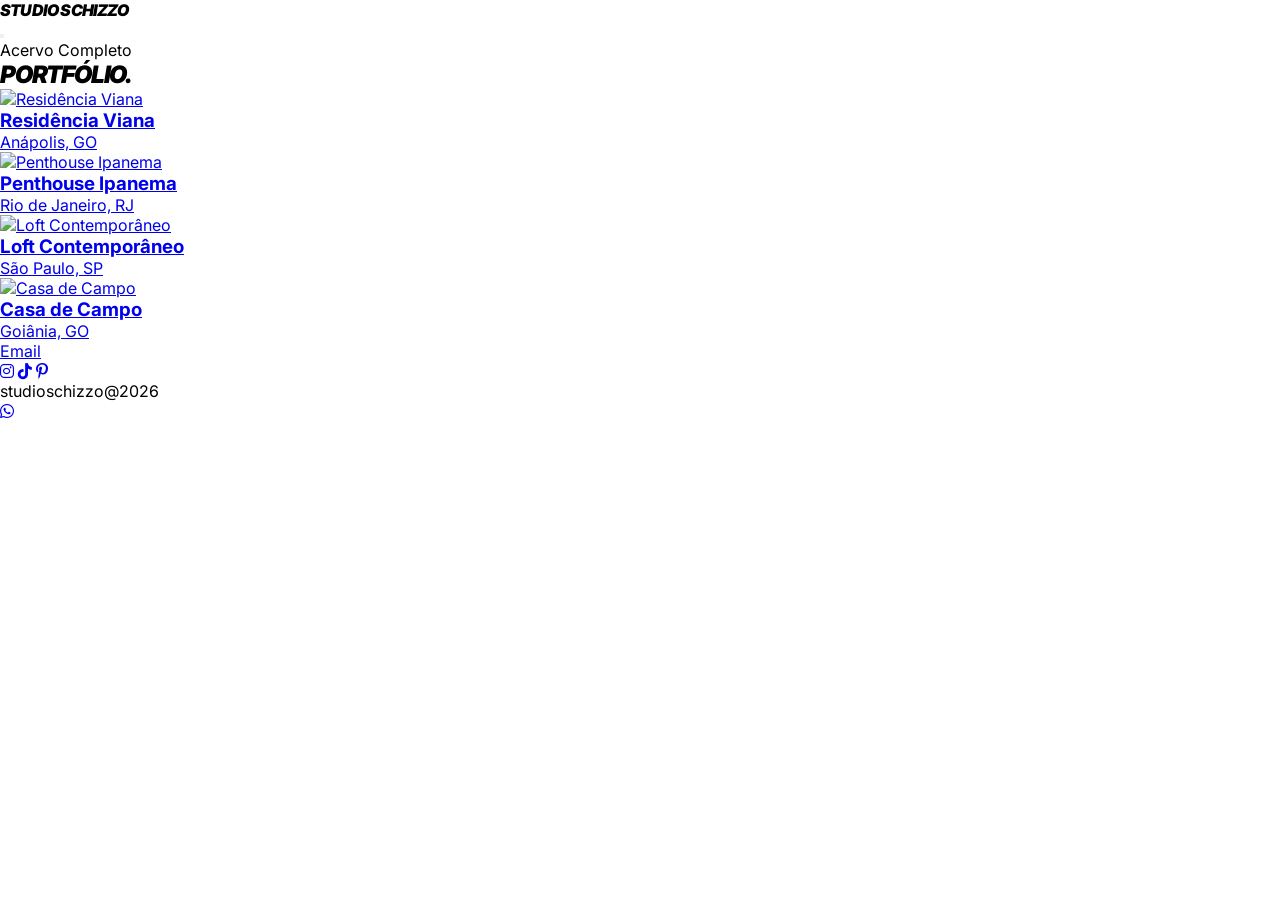
==== portfolio.html @ 6f2f3336 "Atualização 1.2 - Novo Port" ====
<!DOCTYPE html>
<html>
<head>
  <base target="_top">
  <meta name="description" content="Portfólio de projetos do Studio Schizzo.">
  <meta name="viewport" content="width=device-width, initial-scale=1.0">
  <title>Studio Schizzo | Portfólio</title>
  <script src="https://cdn.tailwindcss.com"></script>
  <link rel="preconnect" href="https://fonts.googleapis.com">
  <link rel="preconnect" href="https://fonts.gstatic.com" crossorigin>
  <link href="https://fonts.googleapis.com/css2?family=Inter:wght@300;400;900&display=swap" rel="stylesheet">
  <link rel="stylesheet" href="https://cdnjs.cloudflare.com/ajax/libs/font-awesome/6.5.1/css/all.min.css">
  <link rel="stylesheet" href="css/style.css">
</head>
<body class="antialiased selection:bg-black selection:text-white">

  <div id="header-placeholder"></div>

  <main class="bg-white px-6">
    <div class="max-w-7xl mx-auto py-12">
      <header class="mb-12 mt-20">
        <span class="text-[10px] font-bold uppercase tracking-[0.4em] text-gray-400 block mb-2">Acervo Completo</span>
        <h2 class="text-5xl md:text-7xl font-studio italic uppercase">Portfólio.</h2>
      </header>
      <div id="grid-portfolio" class="grid grid-cols-1 md:grid-cols-2 lg:grid-cols-3 gap-8">
        <!-- Cards dos projetos serão inseridos dinamicamente aqui -->
      </div>
    </div>
  </main>

  <div id="footer-placeholder"></div>
  
  <a href="https://wa.me/5562992470702" target="_blank" class="fixed bottom-24 right-6 z-50 bg-[#25D366] text-white w-14 h-14 flex items-center justify-center rounded-full shadow-xl hover:scale-110 transition-transform cursor-pointer" rel="noopener">
    <i class="fa-brands fa-whatsapp text-3xl"></i>
  </a>

  <script src="js/main.js"></script> 
  <script src="projects.js"></script>
  <script src="js/portfolio.js"></script>
</body>
</html>
---- css/style.css ----
/* === BASE STYLES (MOBILE-FIRST) === */
* {
  margin: 0;
  padding: 0;
  box-sizing: border-box;
  -webkit-tap-highlight-color: transparent;
}

body {
  font-family: 'Inter', sans-serif;
  background: #fff;
  color: #000;
  overflow-x: hidden;
}

img {
  max-width: 100%;
  height: auto;
  display: block;
}

.font-studio {
  font-weight: 900;
  letter-spacing: -0.05em;
  font-style: italic;
  text-transform: uppercase;
}

/* ... (estilos existentes) ... */

/* === NOVOS ESTILOS PARA PÁGINA DE PROJETO === */

#project-header {
    border-bottom: 1px solid rgba(0,0,0,0.1);
    padding: 1rem 1.5rem;
}

/* Contêiner da Galeria Horizontal */
#project-gallery-container {
    display: flex;
    overflow-x: auto;
    /* Ativa a "atração" magnética do scroll no eixo X */
    scroll-snap-type: x mandatory;
    /* Garante um padding nas extremidades para a primeira/última imagem centralizar */
    padding: 0 5vw;
    gap: 1rem;
}

#project-gallery-container::-webkit-scrollbar {
  display: none; /* Esconde a barra de rolagem no Chrome, Safari, Opera */
}

/* Imagens da Galeria (Mobile-First) */
.gallery-image {
    /* Ocupa 90% da largura da viewport, garantindo a "espiada" na próxima imagem */
    flex: 0 0 90vw;
    height: 75vh;
    object-fit: cover;
    /* Define o ponto de "snap" da imagem para o centro */
    scroll-snap-align: center;
    border-radius: 1rem;
}

/* === COMENTÁRIO EXPLICATIVO === */
/* A combinação de 'flex: 0 0 90vw' nas imagens e 'scroll-snap-type' no contêiner
   cria a experiência de swipe. A largura menor que 100% da viewport ('90vw') garante
   que uma parte da próxima imagem ('peek') seja sempre visível, incentivando o usuário
   a rolar horizontalmente. O 'scroll-snap-align: center' garante que, ao soltar o scroll,
   a imagem mais próxima se centralize perfeitamente na tela. O padding no container
   é crucial para permitir que a primeira e a última imagem também se centralizem.
*/

/* === PROGRESSIVE ENHANCEMENT (DESKTOP) === */
@media (min-width: 1024px) {
    .gallery-image {
        /* Em desktops, as imagens podem ser menores e ter uma altura diferente */
        flex: 0 0 60vw;
        max-height: 80vh;
    }

    #project-gallery-container {
        gap: 2rem;
    }
}

/* ... (Restante dos estilos) ... */

.horizontal-scroll {
  display: flex;
  overflow-x: auto;
  gap: 1rem;
  padding-bottom: 20px;
  scrollbar-width: none;
}

.horizontal-scroll::-webkit-scrollbar {
  display: none;
}

.snap-card {
  flex: 0 0 85vw;
}

.page-section {
  display: none;
  animation: fadeIn 0.5s ease;
  padding-top: 80px;
  min-height: 100vh;
}

.active-page {
  display: block !important;
}

@keyframes fadeIn {
  from { opacity: 0; transform: translateY(10px); }
  to { opacity: 1; transform: translateY(0); }
}

/* ... (outros estilos) ... */
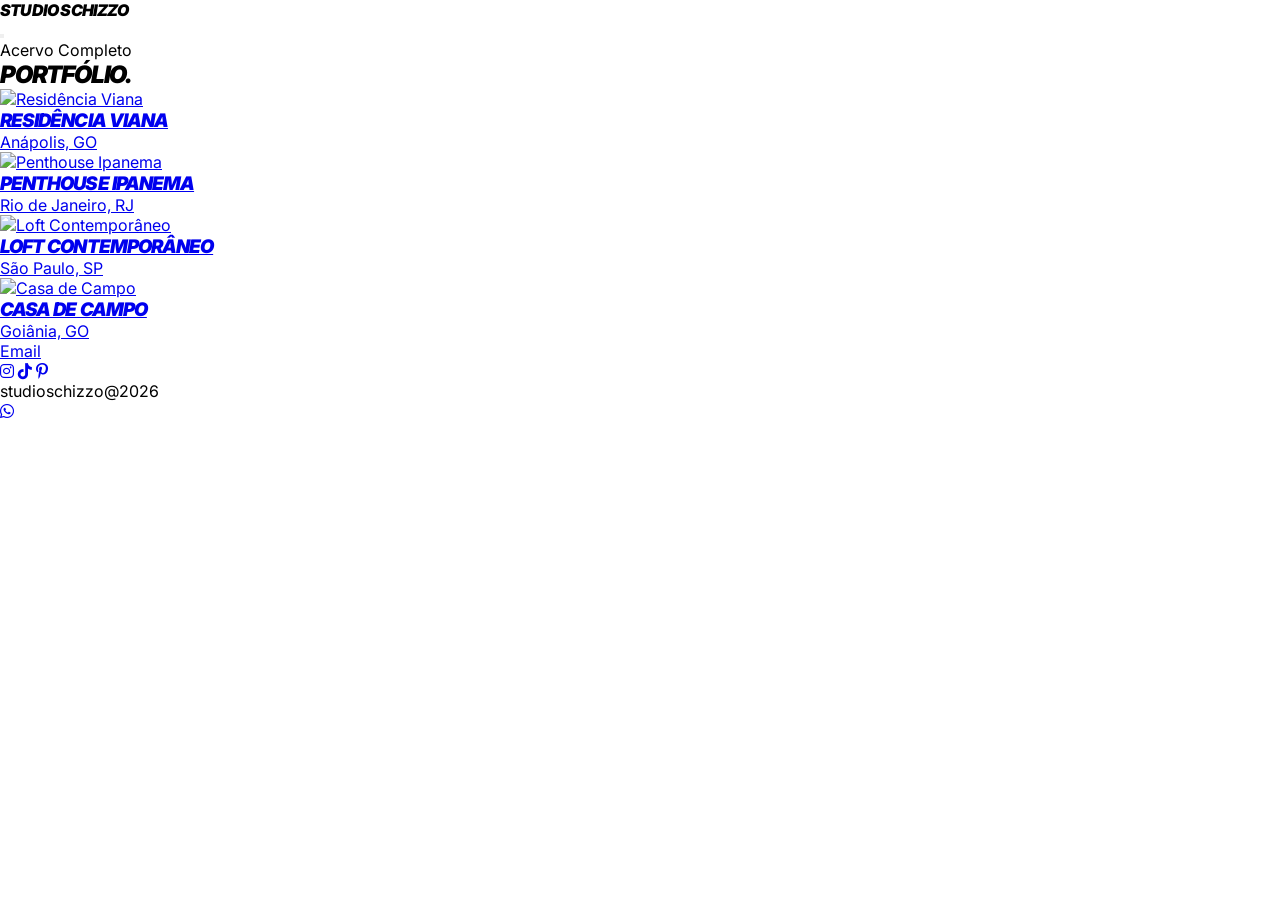
==== commit 9a16800b: "Correção 1.2.2" ====
--- a/portfolio.html
+++ b/portfolio.html
@@ -34,7 +34,7 @@
     <i class="fa-brands fa-whatsapp text-3xl"></i>
   </a>
 
-  <script src="js/main.js"></script> 
+  <script src="js/main.js"></script>
   <script src="projects.js"></script>
   <script src="js/portfolio.js"></script>
 </body>
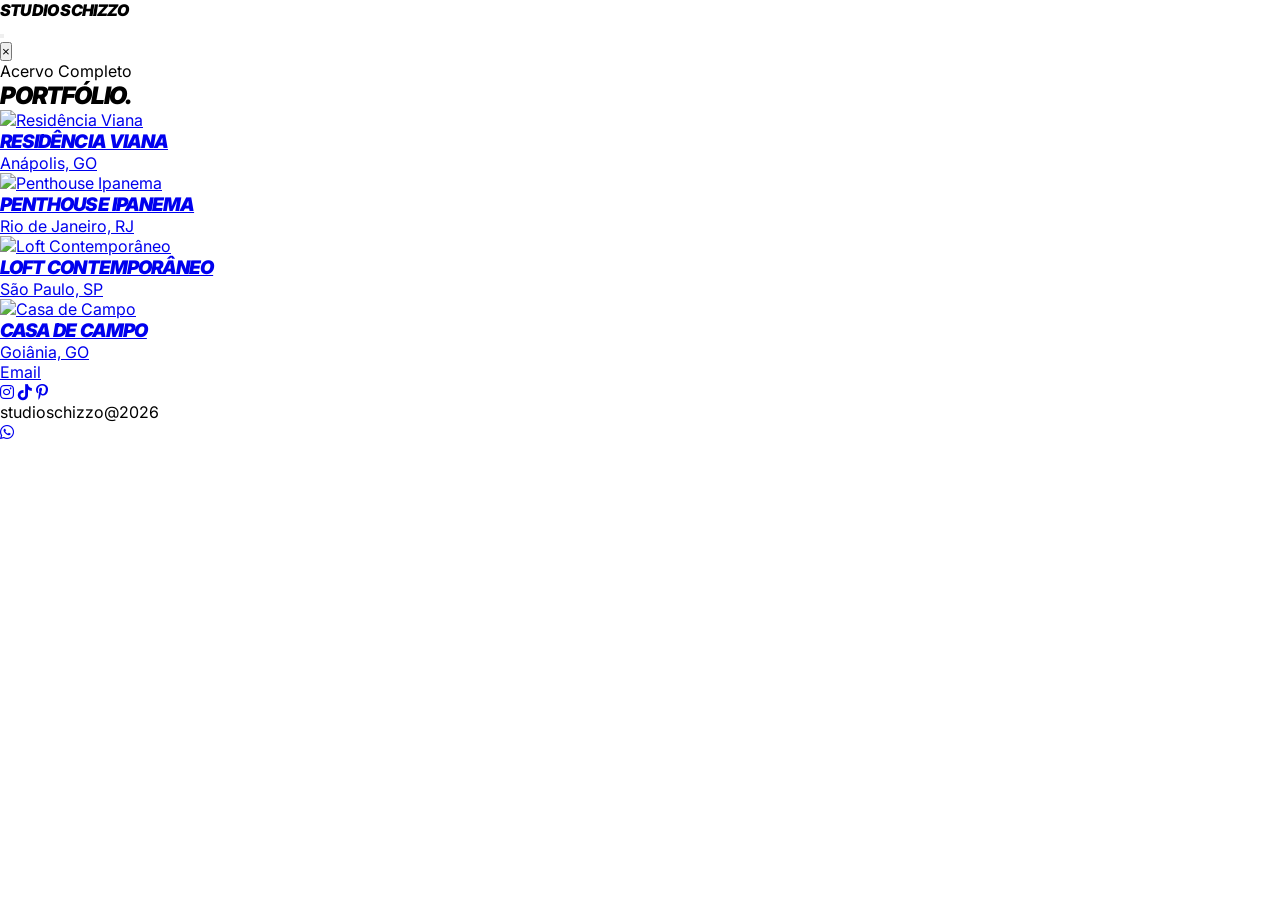
==== commit 15d9cfc2: "Correção 1.2.4" ====
--- a/portfolio.html
+++ b/portfolio.html
@@ -15,6 +15,7 @@
 <body class="antialiased selection:bg-black selection:text-white">
 
   <div id="header-placeholder"></div>
+  <div id="orcamento-placeholder"></div>
 
   <main class="bg-white px-6">
     <div class="max-w-7xl mx-auto py-12">
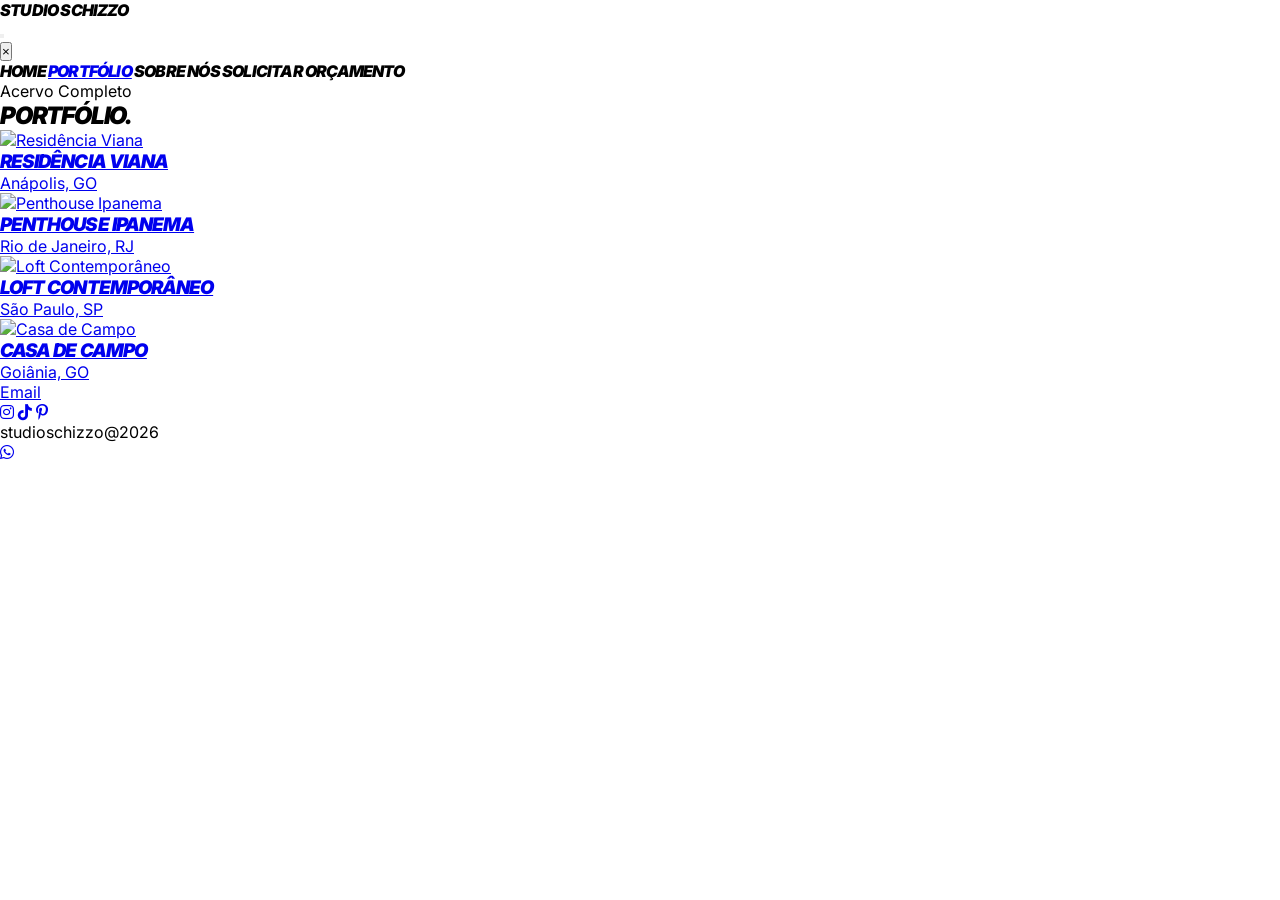
==== commit 3ea9e41f: "Correção 1.2.6" ====
--- a/portfolio.html
+++ b/portfolio.html
@@ -16,6 +16,7 @@
 
   <div id="header-placeholder"></div>
   <div id="orcamento-placeholder"></div>
+  <div id="menu-placeholder"></div>
 
   <main class="bg-white px-6">
     <div class="max-w-7xl mx-auto py-12">
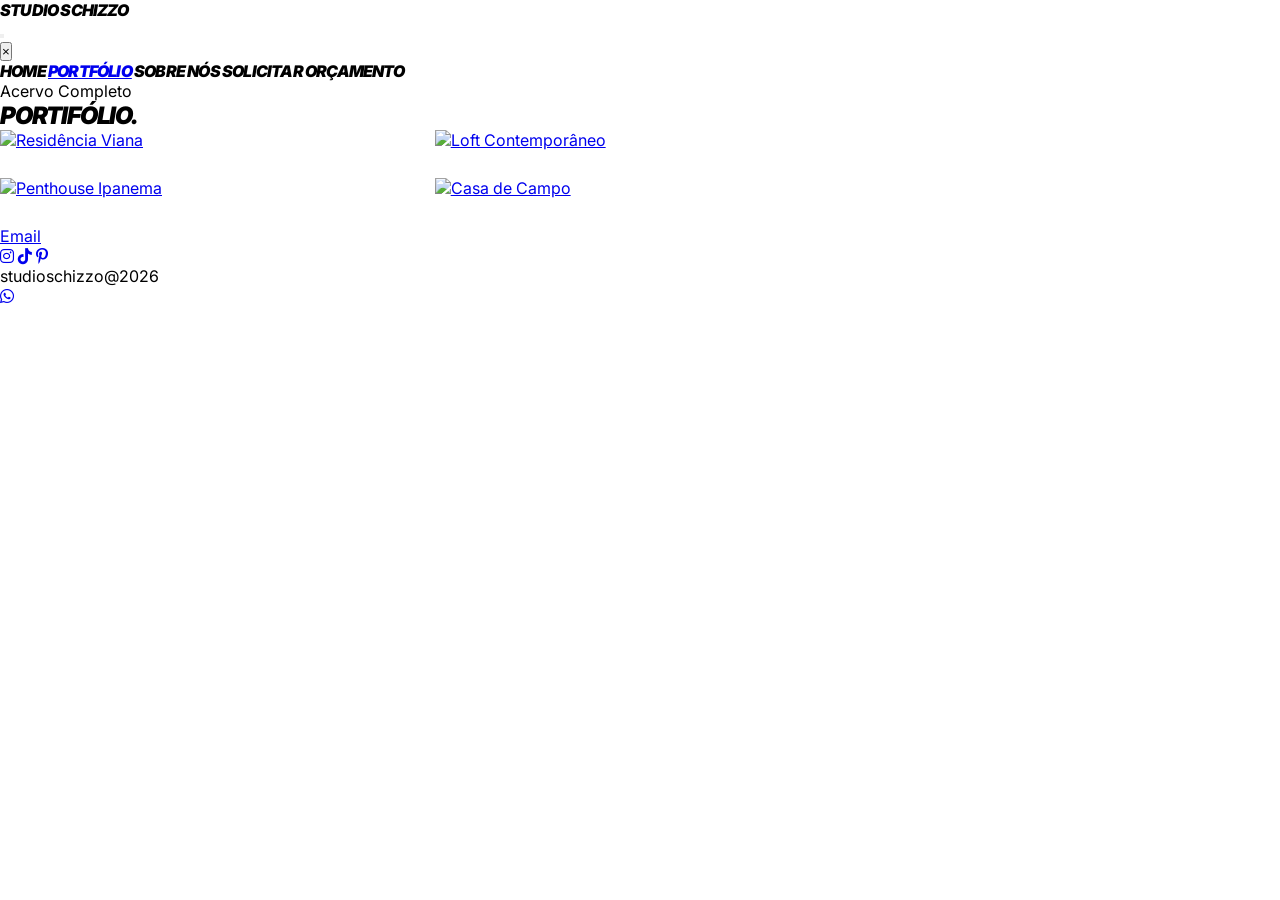
==== commit 2dfa675a: "Correção 1.3.1" ====
--- a/portfolio.html
+++ b/portfolio.html
@@ -2,9 +2,9 @@
 <html>
 <head>
   <base target="_top">
-  <meta name="description" content="Portfólio de projetos do Studio Schizzo.">
+  <meta name="description" content="Portifólio de projetos do Studio Schizzo.">
   <meta name="viewport" content="width=device-width, initial-scale=1.0">
-  <title>Studio Schizzo | Portfólio</title>
+  <title>Studio Schizzo | Portifólio</title>
   <script src="https://cdn.tailwindcss.com"></script>
   <link rel="preconnect" href="https://fonts.googleapis.com">
   <link rel="preconnect" href="https://fonts.gstatic.com" crossorigin>
@@ -22,7 +22,7 @@
     <div class="max-w-7xl mx-auto py-12">
       <header class="mb-12 mt-20">
         <span class="text-[10px] font-bold uppercase tracking-[0.4em] text-gray-400 block mb-2">Acervo Completo</span>
-        <h2 class="text-5xl md:text-7xl font-studio italic uppercase">Portfólio.</h2>
+        <h2 class="text-5xl md:text-7xl font-studio italic uppercase">Portifólio.</h2>
       </header>
       <div id="grid-portfolio" class="grid grid-cols-1 md:grid-cols-2 lg:grid-cols-3 gap-8">
         <!-- Cards dos projetos serão inseridos dinamicamente aqui -->
--- a/css/style.css
+++ b/css/style.css
@@ -26,64 +26,101 @@
   text-transform: uppercase;
 }
 
-/* ... (estilos existentes) ... */
-
-/* === NOVOS ESTILOS PARA PÁGINA DE PROJETO === */
+/* === ESTILOS DA PÁGINA DE PROJETO === */
 
 #project-header {
     border-bottom: 1px solid rgba(0,0,0,0.1);
     padding: 1rem 1.5rem;
 }
 
-/* Contêiner da Galeria Horizontal */
 #project-gallery-container {
     display: flex;
     overflow-x: auto;
-    /* Ativa a "atração" magnética do scroll no eixo X */
     scroll-snap-type: x mandatory;
-    /* Garante um padding nas extremidades para a primeira/última imagem centralizar */
     padding: 0 5vw;
     gap: 1rem;
 }
 
 #project-gallery-container::-webkit-scrollbar {
-  display: none; /* Esconde a barra de rolagem no Chrome, Safari, Opera */
+  display: none;
 }
 
-/* Imagens da Galeria (Mobile-First) */
 .gallery-image {
-    /* Ocupa 90% da largura da viewport, garantindo a "espiada" na próxima imagem */
     flex: 0 0 90vw;
     height: 75vh;
     object-fit: cover;
-    /* Define o ponto de "snap" da imagem para o centro */
     scroll-snap-align: center;
     border-radius: 1rem;
 }
 
-/* === COMENTÁRIO EXPLICATIVO === */
-/* A combinação de 'flex: 0 0 90vw' nas imagens e 'scroll-snap-type' no contêiner
-   cria a experiência de swipe. A largura menor que 100% da viewport ('90vw') garante
-   que uma parte da próxima imagem ('peek') seja sempre visível, incentivando o usuário
-   a rolar horizontalmente. O 'scroll-snap-align: center' garante que, ao soltar o scroll,
-   a imagem mais próxima se centralize perfeitamente na tela. O padding no container
-   é crucial para permitir que a primeira e a última imagem também se centralizem.
-*/
+/* === ESTILOS DO PORTFÓLIO === */
 
-/* === PROGRESSIVE ENHANCEMENT (DESKTOP) === */
+#grid-portfolio {
+    /* Ativa o layout Masonry */
+    column-count: 2;
+    column-gap: 1.5rem;
+}
+
+#grid-portfolio a {
+    display: inline-block; /* Necessário para o Masonry funcionar */
+    width: 100%;
+    margin-bottom: 1.5rem;
+    break-inside: avoid; /* Impede que os cards quebrem entre as colunas */
+    position: relative;
+    overflow: hidden; /* Garante que os cantos arredondados sejam respeitados */
+}
+
+#grid-portfolio .aspect-square {
+    aspect-ratio: unset; /* Desativamos o aspect-ratio fixo para o Masonry */
+    position: relative;
+}
+
+/* Efeito de sobreposição no hover */
+#grid-portfolio .portfolio-item-overlay {
+    position: absolute;
+    inset: 0;
+    background: rgba(0,0,0,0.5);
+    color: white;
+    display: flex;
+    flex-direction: column;
+    justify-content: flex-end;
+    padding: 1.5rem;
+    opacity: 0;
+    transition: opacity 0.4s ease;
+}
+
+#grid-portfolio a:hover .portfolio-item-overlay {
+    opacity: 1;
+}
+
+#grid-portfolio h3 {
+    transform: translateY(10px);
+    transition: transform 0.4s ease;
+}
+
+#grid-portfolio a:hover h3 {
+    transform: translateY(0);
+}
+
+/* === MEDIA QUERIES PARA RESPONSIVIDADE === */
+
+@media (min-width: 768px) {
+    #grid-portfolio {
+        column-count: 3;
+    }
+}
+
 @media (min-width: 1024px) {
     .gallery-image {
-        /* Em desktops, as imagens podem ser menores e ter uma altura diferente */
         flex: 0 0 60vw;
         max-height: 80vh;
     }
-
     #project-gallery-container {
         gap: 2rem;
     }
 }
 
-/* ... (Restante dos estilos) ... */
+/* === OUTROS ESTILOS === */
 
 .horizontal-scroll {
   display: flex;
@@ -116,5 +153,3 @@
   from { opacity: 0; transform: translateY(10px); }
   to { opacity: 1; transform: translateY(0); }
 }
-
-/* ... (outros estilos) ... */
